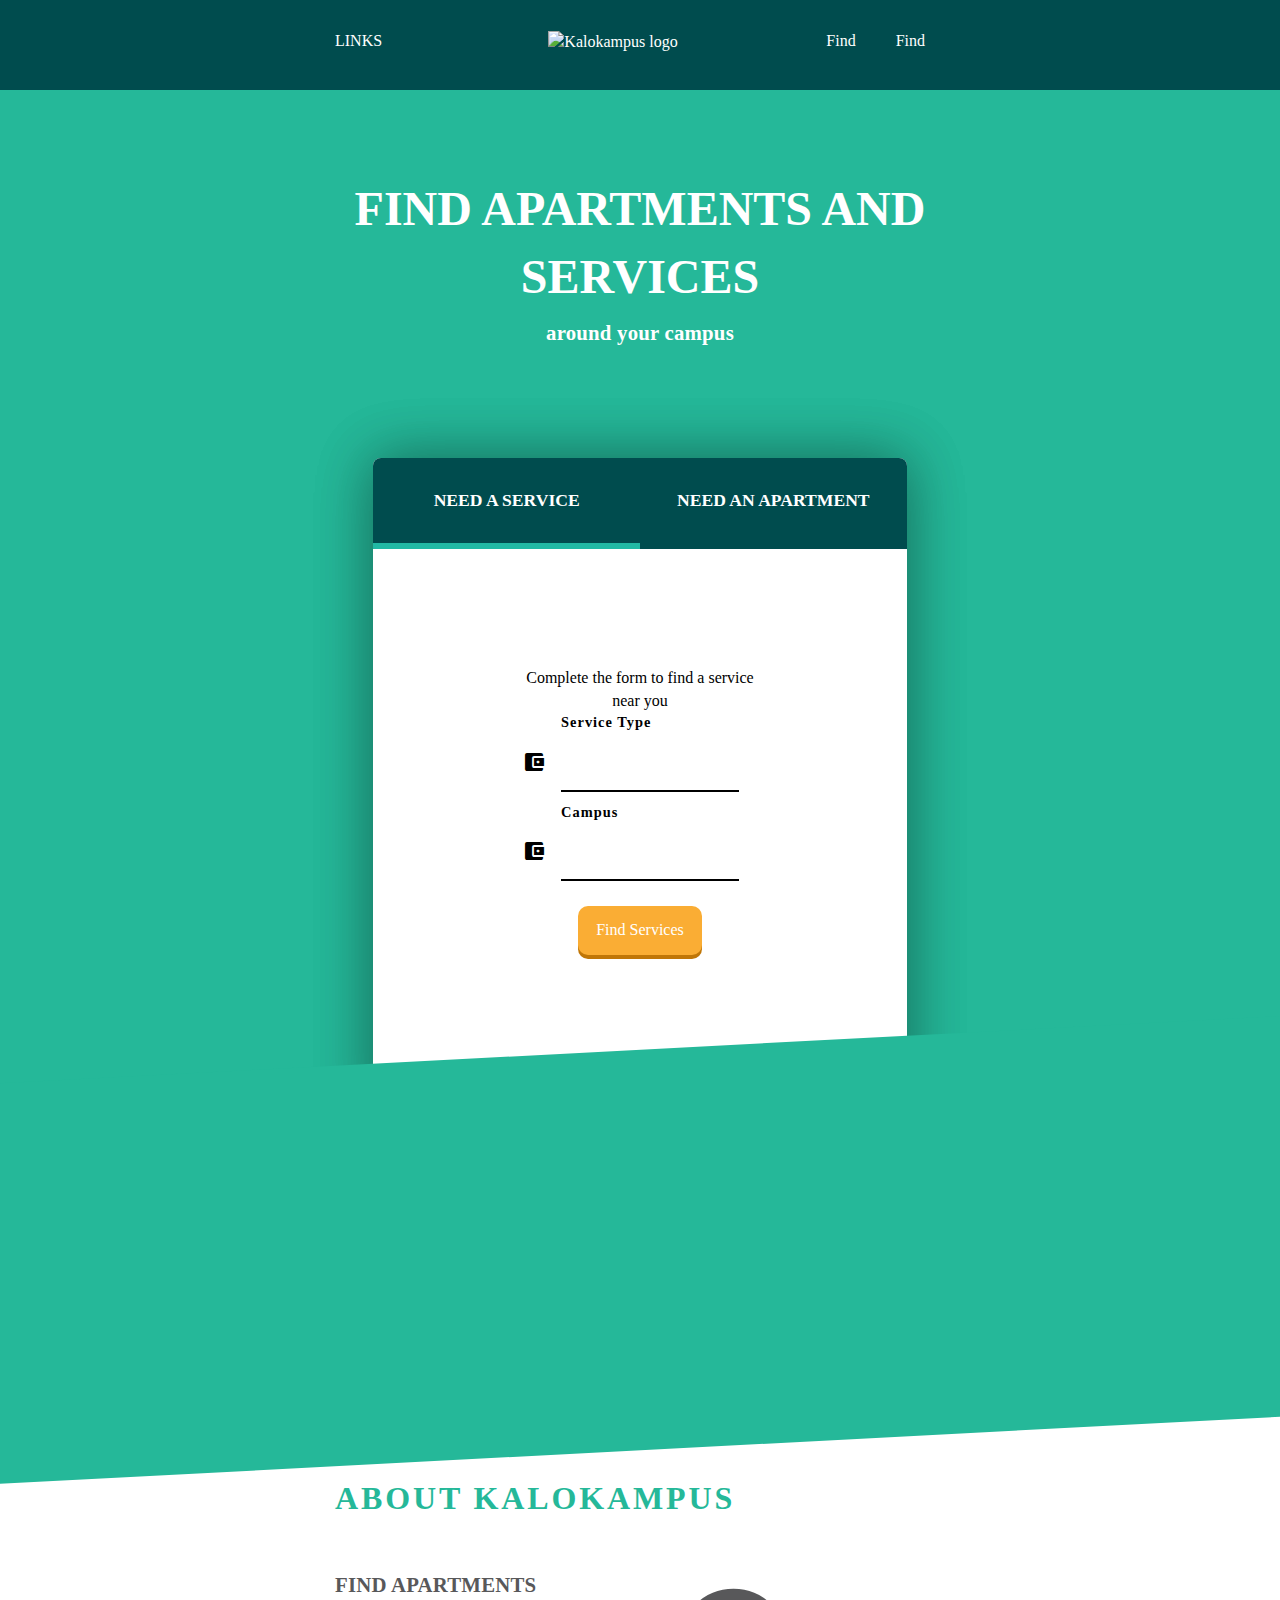
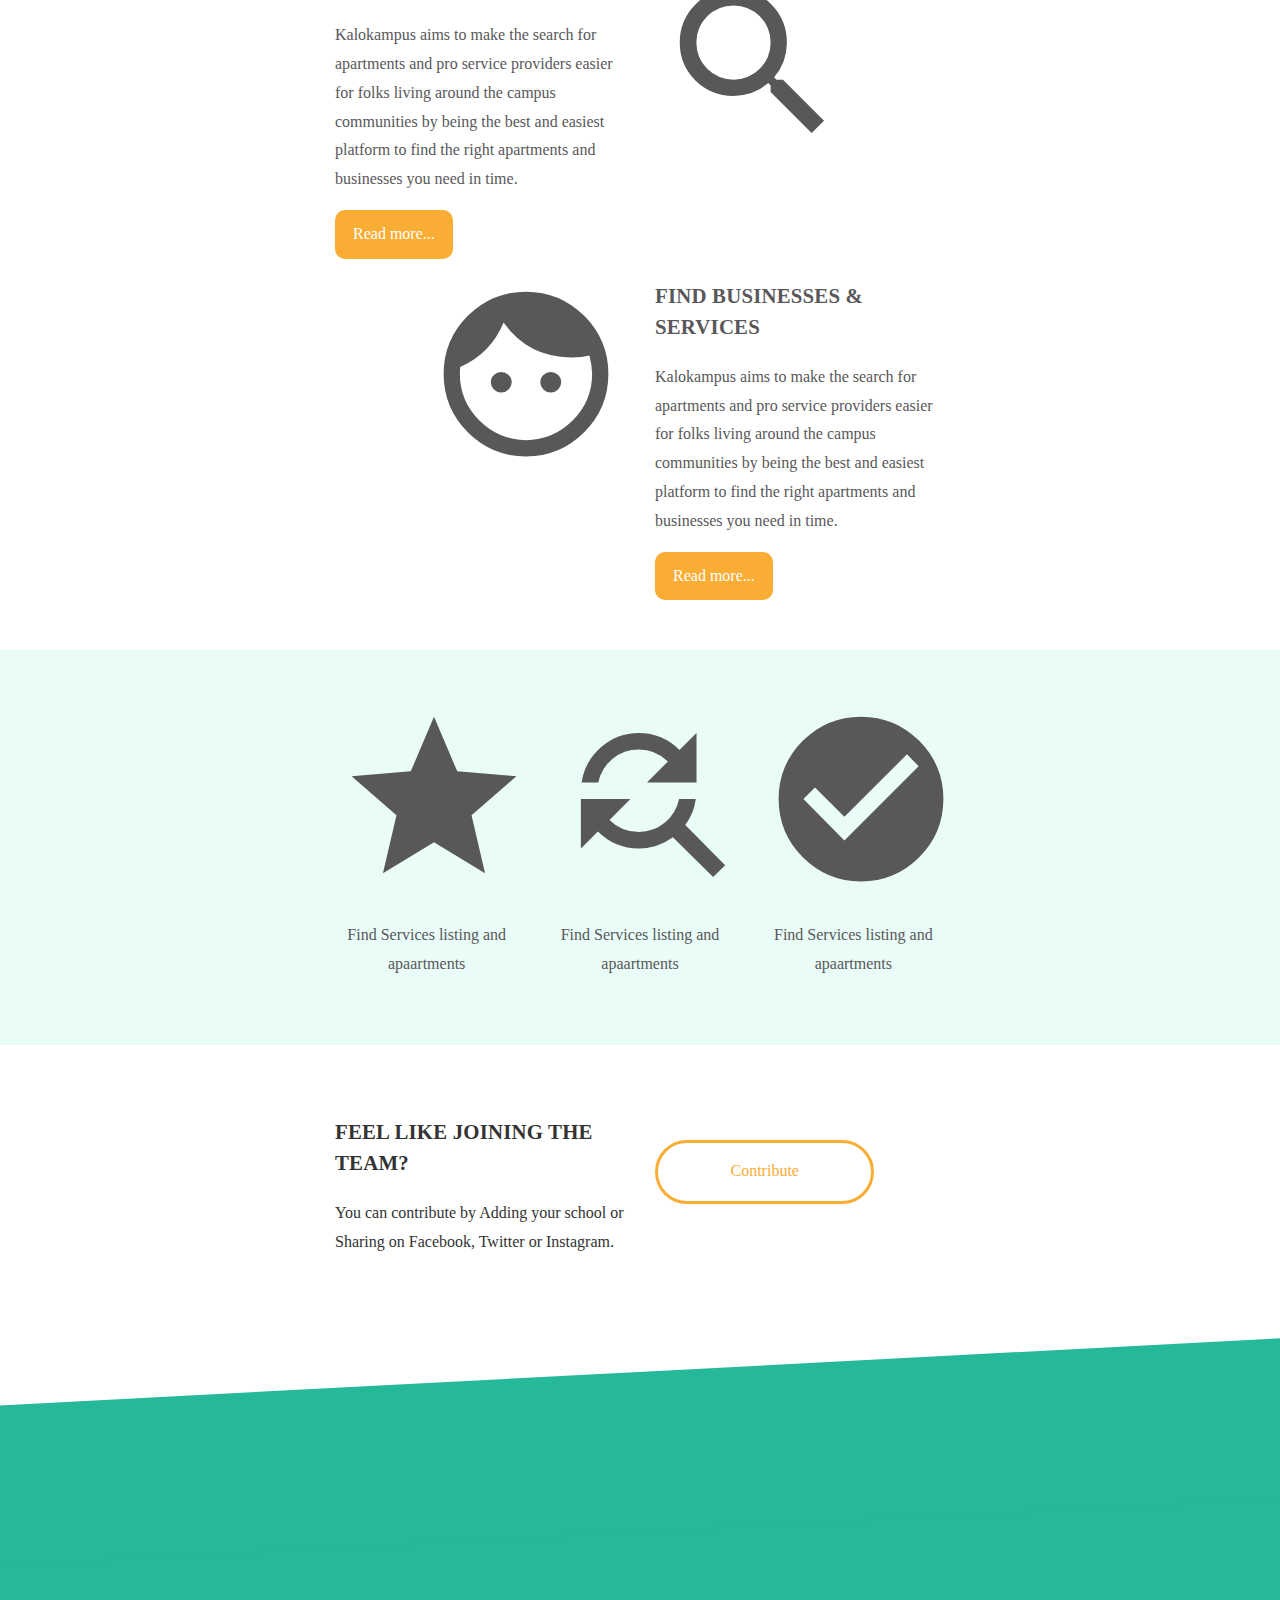
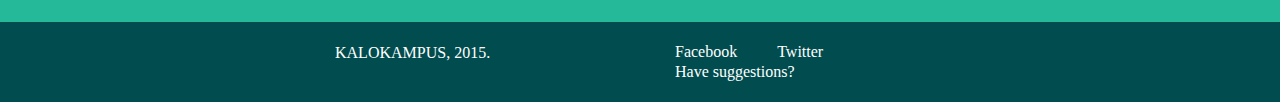
==== index.html @ 92d1f0e0 "first dr" ====
<!doctype html>
<html lang="en">
<head>
  <meta charset="utf-8">
  <meta name="viewport" content="width=device-width, initial-scale=1">

  <title>Kalokampus</title>
  <meta name="description" content="Kalokampus">
  
  <link rel="stylesheet" href="//maxcdn.bootstrapcdn.com/font-awesome/4.3.0/css/font-awesome.min.css">
  <link rel="stylesheet" href="styles/main.css">
  <link rel="stylesheet" href="styles/bootstrap.min.css">
   <link rel="stylesheet" href="styles/uncompiled_main.css">
  <link rel="canonical" href="http://kalokampus.com/"> 
  <link href="https://fonts.googleapis.com/icon?family=Material+Icons"
      rel="stylesheet">
  

</head>
<body>
<div class="container-fluid">
    <header class="row">
    <div class="col-md-6 col-md-push-3">
    <div class="row">
        <nav class="col-md-4">
            <span>LINKS</span>   	
        </nav>
        
        <a href="#" class="col-md-4 logo_main">
            <img src="" title="Kalokampus logo">
        </a>
        
        <nav class="main_nav col-md-4 text-right">
            <ul>
                <li class="iconized">Find</li><li class="iconized">Find</li>
            </ul>	
        </nav>
    </div></div>
    </header>
    
    <section class="row section_1" id="">
    <div class="col-md-6 col-md-push-3">
    <div class="row">
        <div class="col-md-12 jumbotron">
            <h1 class="text-center">FIND APARTMENTS AND SERVICES</h1>	
            <h3 class="text-center">around your campus</h3>
        </div>
        
        <section class="search_form_section  no_padding  col-md-10 col-md-push-1">
            <ul role="heading" class="no_margin row text-center">
                <li class="col-md-6 active" tabindex="0">NEED A SERVICE</li>
                <li class="col-md-6" tabindex="0">NEED AN APARTMENT</li>
            </ul>
            <div class="row" id="form_find_services">
                <form class="col-md-6 col-md-push-3 text-left">
                 <span class="col-xs-12 text-center">Complete the form to find a service near you</span><br /><br />
                    <div class="form_control col-xs-12">
                      <label class="col-xs-push-2 col-xs-9" for="service_type" >Service Type</label><br />
                      <i class="col-xs-2  material-icons">account_balance_wallet</i>
                      <input type="text" name="service_type" class="col-xs-9" />
                    </div>
    
                    <div class="form_control col-xs-12">
                      <label class="col-xs-push-2 col-xs-9" for="campus_name">Campus</label><br />
                      <i class="col-xs-2  material-icons">account_balance_wallet</i>
                      <input type="text" class="col-xs-9" name="campus_name"/>
                    </div>
                    
                    <div class="form_control text-center">
                        <span tabindex="0" role="button" class="button_rounded_med" name="submit_find_services">Find Services</span>
                    </div>
                </form>
                
                <form class="col-xs-6 col-xs-push-3 hidden">
                    <div class="form_control">
                        <label for="apartment_type">Apartment Type</label>
                       <span class="iconized_2"></span>  <input type="text" name="apartment_type" class="" />
                    </div>
    
                    <div class="form_control">
                        <label for="campus_name">Campus</label>
                        <span class="iconized_2"></span> <input type="text" class="" name="campus_name"/>
                    </div>
                    
                    <div class="form_control ">
                        <span tabindex="0" role="button" class="button_rounded_med" name="submit_find_apartments">Find Apartment</span>
                    </div>
                </form>
             </div>
        </section>
    </div></div>
    </section>
    
    <section class="row section_1 slanted-bottom" id="">
    </section>

    <section class="row section_2 about_us_section">
    	<div class="col-md-6 col-md-push-3">
        	<div class="row">
                <h2 class="col-md-12">ABOUT KALOKAMPUS</h2>
                <article class="col-md-6">
                	<h3>FIND APARTMENTS</h3>
                    <p>Kalokampus aims to make the search for 
                    apartments and pro service providers 
                    easier for folks living around the campus 
                    communities by being the best and 
                    easiest platform to find the right 
                    apartments and businesses you need in
                    time.
                    </p>
                    <a href="#"><span role="button" class="button_rounded_med">Read more...</span></a>
                </article>
                <p class="col-md-6 text-left"><i class="icon_big material-icons">search</i></p>
             </div>
             <div class="row">   
                <p class="col-md-6 text-right"><i class="icon_big material-icons ">face</i></p>
                <article class="col-md-6">
                	<h3>FIND BUSINESSES & SERVICES</h3>
                    <p>Kalokampus aims to make the search for 
                    apartments and pro service providers 
                    easier for folks living around the campus 
                    communities by being the best and 
                    easiest platform to find the right 
                    apartments and businesses you need in 
                    time.</p>
                    <a href="#"><span role="button" class="button_rounded_med">Read more...</span></a>
                </article>
        	</div>
        </div>
    </section>
    <section class="row section_3">
    
    	<div class="col-md-6 col-md-push-3 text-center">
        	<div class="row">
                <article class="col-md-4">
                    <i class="icon_big material-icons">grade</i>
                    <p>
                        Find Services listing and apaartments
                    </p>
                </article>            	

                <article class="col-md-4">
                    <i class="icon_big material-icons">find_replace</i>
                    <p>
                        Find Services listing and apaartments
                    </p>
                </article>
                
                <article class="col-md-4">
                    <i class="icon_big material-icons">check_circle</i>
                    <p>
                        Find Services listing and apaartments
                    </p>
                </article>            
            </div>
        </div>    
    </section>
    
    <section class="row">
    	<div class="col-md-6 col-md-push-3">
        	<div class="row">        	
                <article class="col-md-6">
                  <h3>FEEL LIKE JOINING THE TEAM?</h3>
                  <p>You can contribute by 
                  <a href="#">Adding your school</a> or
                  Sharing on <a href="#">Facebook</a>, <a href="#">Twitter</a>
                  or <a href="#">Instagram</a>.</p>
                </article>
                
                <p class="col-md-6 pull-left"><a href="#"><span role="button" class="button_rounded_big">Contribute</span></a></p>        
            </div>
        </div>    
    </section>
      
    <section class="row">
    </section>
    
    <section class="row section_1 slanted-top" id="">
    </section>
    <section class="row section_1" id="">
    </section>
    
    <footer class="row">
    <div class="col-md-6 col-md-push-3">
    <div class="row">
        <div class="col-md-6">
             <a href="#" class="logo_main">
            	KALOKAMPUS, 2015.
             </a>
        </div>
        
        <ul class="col-md-6">
            <li><a href="#">Facebook</a></li>
            <li><a href="#">Twitter</a></li>
            <li><a href="#">Have suggestions?</a></li>
        </ul>
    </div></div>
    </footer>
</div>
</body>
</html>
---- styles/main.css ----
@charset "utf-8";
/* CSS Document */
.text-left{
	text-align:left;
}

.text-right{
	text-align:right;
}

.text-center{
	text-align:center;
}

.font{
	box-shadow:
}
---- styles/uncompiled_main.css ----
/* CSS Document */
html, body {
  font-size: 16px;
  font-family: Open Sans; }

body {
  position: relative; }

a, a:hover {
  color: inherit;
  text-decoration: none; }

h1 {
  font-size: 3.0em;
  font-family: Droid Serif;
  margin: 5px 0; }

h2 {
  font-family: Open Sans;
  font-size: 2em;
  letter-spacing: 0.09em; }

h3 {
  font-family: Open Sans;
  font-size: 1.3em;
  letter-spacing: 0.01em;
  line-height: 1.5em; }

h4 {
  font-size: 1em; }

p {
  font-family: Open Sans;
  line-height: 1.8em; }

.linear_bg {
  background-color: #1a82f7;
  background: -webkit-gradient(linear, 0% 0%, 0% 60%, from(#004c4e), to(#00524E));
  background: -webkit-linear-gradient(bottom, #004c4e, #00524E);
  background: -moz-linear-gradient(bottom, #004c4e, #00524E);
  background: -ms-linear-gradient(bottom, #004c4e, #00524E);
  background: -o-linear-gradient(bottom, #004c4e, #00524E); }

.button_rounded_big {
  display: inline-block;
  border-radius: 50px;
  background-color: transparent;
  padding: 5% 25%;
  margin-top: 10%;
  border-color: #faad34;
  border-width: 3px;
  border-style: solid;
  -webkit-box-shadow: none;
  -moz-box-shadow: none;
  box-shadow: none;
  color: #faad34; }
  .button_rounded_big:hover {
    opacity: 0.5; }

.button_rounded_med {
  display: inline-block;
  border-radius: 10px;
  background-color: #faad34;
  padding: 10px 15px;
  width: auto;
  margin: 0px 0;
  border-color: transparent;
  border-width: 3px;
  border-style: solid;
  color: #fff; }
  .button_rounded_med:hover {
    opacity: 0.5; }

.container-fluid {
  overflow: hidden; }

.jumbotron {
  font-family: Droid Serif;
  color: #fff;
  margin: 30px 0; }
  .jumbotron h1 {
    margin: 5px; }
  .jumbotron h3 {
    margin: 0;
    padding: 0; }

.hidden {
  display: hidden; }

body div > header {
  padding: 30px 0;
  background-color: #004c4e;
  color: #fff; }

body footer {
  padding: 20px 0;
  background-color: #004c4e;
  color: #fff;
  z-index: 999;
  positon: relative; }
  body footer ul {
    padding: 0;
    margin: 0;
    display: inline-block; }
    body footer ul li {
      list-style-type: none;
      float: left;
      padding: 0 20px;
      display: inline-block;
      line-height: 20px; }

body div > section {
  padding: 50px 0; }

.sub_heading_map {
  background-color: #25b899;
  color: #fff; }
  .sub_heading_map .button_rounded_med {
    -moz-box-shadow: 0px 3px 0px 0px #c07607;
    -webkit-box-shadow: 0px 3px 0px 0px #c07607;
    box-shadow: 0px 3px 0px 0px #c07607;
    padding: 2px 7px; }

select, input {
  border: none;
  background-color: transparent;
  border-bottom: solid 1px #fff;
  padding: 0 0 5px 0;
  select-style-type: none; }
  select option, input option {
    padding: 0;
    color: #000; }
  select:hover, input:hover {
    border-bottom: solid 1px #faad34; }
  select:focus, input:focus {
    border-bottom: solid 1px #faad34; }

.sub_heading_desc {
  background-color: #004c4e;
  padding-top: 10px;
  padding-bottom: 10px;
  color: #ffffff;
  border: none;
  border-radius: 10px 10px 0 0; }
  .sub_heading_desc h2 {
    font-size: 1.8em;
    letter-spacing: 0.05em;
    margin: 0 0 10px 0;
    line-height: 1em; }

.pagination_numbers {
  margin-top: 40px;
  font-weight: 600; }
  .pagination_numbers ul {
    padding: 0; }
  .pagination_numbers li {
    list-style-type: none;
    display: inline-block;
    padding: 0 60px 0 0;
    color: #faad34; }

.results > div, .results > header {
  margin: 0 0 30px 0; }
.results h3 {
  line-height: 0.5em;
  color: #25b899; }
.results ul {
  margin: 0;
  padding: 0; }
.results img {
  float: left;
  border-radius: 25px;
  margin: 0 10px 0 0;
  padding: 0; }
.results .listing span {
  display: inline-block;
  margin: 0;
  padding: 0 45px 0 0;
  max-width: 500px; }
.results .poster, .results .date_time {
  text-transform: capitalize;
  font-size: 13px;
  min-width: 173px;
  height: 33px;
  font-weight: 400;
  font-style: italic; }
.results .footer {
  font-weight: 600;
  margin-top: 14px;
  color: grey; }

.modal {
  display: block;
  position: absolute;
  background-color: #fff;
  opacity: 0.99;
  z-index: 999;
  width: 100%;
  height: 100%;
  top: -1920px; }

.chat_modal {
  display: block;
  position: fixed;
  background-color: #004c4e;
  opacity: 0.99;
  width: 400px;
  height: 400px;
  overflow: hidden;
  padding: 0;
  bottom: 0;
  overflow: hidden;
  border: 1px solid #004c4e;
  border-bottom: none;
  border-radius: 10px 10px 0 0;
  right: 0;
  z-index: 9; }
  .chat_modal .sub_heading_desc {
    border: none;
    border-radius: 0;
    height: 100px;
    overflow: none; }
  .chat_modal div {
    padding: 10px 10px;
    background-color: #fff;
    height: 260px;
    overflow-y: scroll; }
  .chat_modal span {
    display: block; }
  .chat_modal:nth-child(2) {
    right: 420px; }
  .chat_modal:nth-child(3) {
    right: 840px; }
  .chat_modal:nth-child(4) {
    right: 1260px; }

.item_modal {
  padding: 0;
  position: relative;
  font-size: 1.2em;
  font-weight: 600;
  color: #444444; }
  .item_modal .title {
    color: #868686;
    margin: 10px 0;
    display: inline-block; }
  .item_modal h2 {
    font-family: Open Sans;
    font-size: 2em;
    letter-spacing: 0.03em;
    margin: 0px 0px; }
  .item_modal > div {
    padding-top: 15px;
    padding-bottom: 15px;
    overflow: hidden;
    border-top: 1px solid #ccc;
    border-left: 1px solid #ccc;
    border-right: 1px solid #ccc;
    background-color: #fff; }
  .item_modal footer {
    background-color: #004c4e;
    padding-top: 20px;
    padding-bottom: 20px;
    color: #ffffff;
    border: 1px solid none;
    border-radius: 0 0 10px 10px; }
  .item_modal .close {
    position: absolute;
    right: 0;
    margin-top: 0;
    margin-bottom: 0;
    top: 10%;
    padding: 10px 10px 10px 0; }
  .item_modal .listing_image {
    margin: 0 auto;
    width: 210px;
    height: 210px;
    float: none;
    display: block; }
  .item_modal li {
    list-style-type: none;
    padding: 0 30px; }
  .item_modal .toggle_carets {
    position: absolute;
    height: 100%;
    display: block;
    background: transparent;
    top: 0;
    left: 0; }
    .item_modal .toggle_carets .previous_li {
      position: absolute;
      height: 50px;
      font-size: 3em;
      font-weight: 700;
      top: 0;
      bottom: 0;
      left: 0;
      margin-top: auto;
      margin-bottom: auto; }
    .item_modal .toggle_carets .next_li {
      position: absolute;
      height: 50px;
      font-size: 3em;
      font-weight: 700;
      top: 0;
      right: 0;
      bottom: 0;
      margin-top: auto;
      margin-bottom: auto; }

.section_1 {
  background-color: #25b899;
  color: #fff; }

.section_2 {
  background-color: #fff;
  color: #58585a; }

.section_3 {
  background-color: #e9fcf8;
  color: #58585a; }

.no_padding {
  padding-top: 0; }

.no_margin {
  margin-top: 0; }

nav ul {
  padding: 0;
  margin: 0;
  display: inline-block; }

nav li {
  list-style-type: none;
  float: left;
  padding: 0 20px;
  display: inline-block; }
  nav li:hover {
    border-bottom: solid 1px #faad34; }

.search_form_section {
  -webkit-box-shadow: 0 0 60px rgba(0, 0, 0, 0.24), 0 0 60px rgba(0, 0, 0, 0.24);
  -moz-box-shadow: 0 0 60px rgba(0, 0, 0, 0.24), 0 0 60px rgba(0, 0, 0, 0.24);
  box-shadow: 0 0 60px rgba(0, 0, 0, 0.24), 0 0 60px rgba(0, 0, 0, 0.24);
  border-top-left-radius: 8px;
  border-top-right-radius: 8px;
  margin: 80px 0;
  background-color: #fff;
  color: #000; }
  .search_form_section ul {
    background-color: #004c4e;
    color: #fff;
    font-weight: bold;
    font-size: 1.1em;
    padding: 0px 0px;
    border-top-left-radius: 8px;
    border-top-right-radius: 8px; }
  .search_form_section li {
    list-style-type: none;
    padding: 30px 20px;
    cursor: pointer; }
    .search_form_section li.active {
      border-bottom: solid #21b9a4 6px; }
    .search_form_section li:hover {
      border-bottom: solid #21b9a4 6px; }
  .search_form_section form {
    padding: 100px 0; }
    .search_form_section form label, .search_form_section form input {
      display: inline-block;
      font-size: 0.9em;
      font-weight: 900;
      letter-spacing: 0.07em;
      padding: 0;
      margin: 0; }
    .search_form_section form input {
      border: 0;
      border-bottom: 2px solid black;
      font-size: 1.5em;
      margin-bottom: 10px;
      padding: 10px 0; }
    .search_form_section form i {
      margin: 0;
      padding: 10px 0;
      line-height: inherit; }
    .search_form_section form .button_rounded_med {
      -moz-box-shadow: 0px 4px 0px 0px #c07607;
      -webkit-box-shadow: 0px 4px 0px 0px #c07607;
      box-shadow: 0px 4px 0px 0px #c07607;
      margin: 15px 0; }

.about_us_section {
  margin-top: 50px; }
  .about_us_section h2 {
    color: #25b899; }

.icon_big {
  font-size: 12.4em !important; }

.icon_medium {
  font-size: 12.4em !important; }

.icon_small {
  font-size: 12.4em !important; }

.icon_xsmall {
  font-size: 12.4em !important; }

.iconized_2::before {
  content: "";
  position: absolute;
  display: inline-block;
  width: 30px;
  height: 45px;
  left: -45px;
  padding: 4px 4px;
  font-size: 1.5em;
  margin: 0 0 0 0;
  float: left;
  background-color: #004c4e; }

.iconed:nth-child(2) {
  float: left;
  color: red !important; }

.slanted-bottom {
  position: relative; }

.slanted-bottom::after {
  display: block;
  position: absolute;
  left: -25%;
  height: 400px;
  top: -200px;
  width: 150%;
  padding: 80px;
  background-color: #25b899;
  -ms-transform: rotate(-3deg);
  /* IE 9 */
  -webkit-transform: rotate(-3deg);
  /* Chrome, Safari, Opera */
  transform: rotate(-3deg); }

.slanted-top {
  position: relative; }

.slanted-top::after {
  display: block;
  position: absolute;
  left: -25%;
  top: -50px;
  width: 150%;
  padding: 80px;
  background-color: #25b899;
  -ms-transform: rotate(-3deg);
  /* IE 9 */
  -webkit-transform: rotate(-3deg);
  /* Chrome, Safari, Opera */
  transform: rotate(-3deg); }

/*# sourceMappingURL=uncompiled_main.css.map */
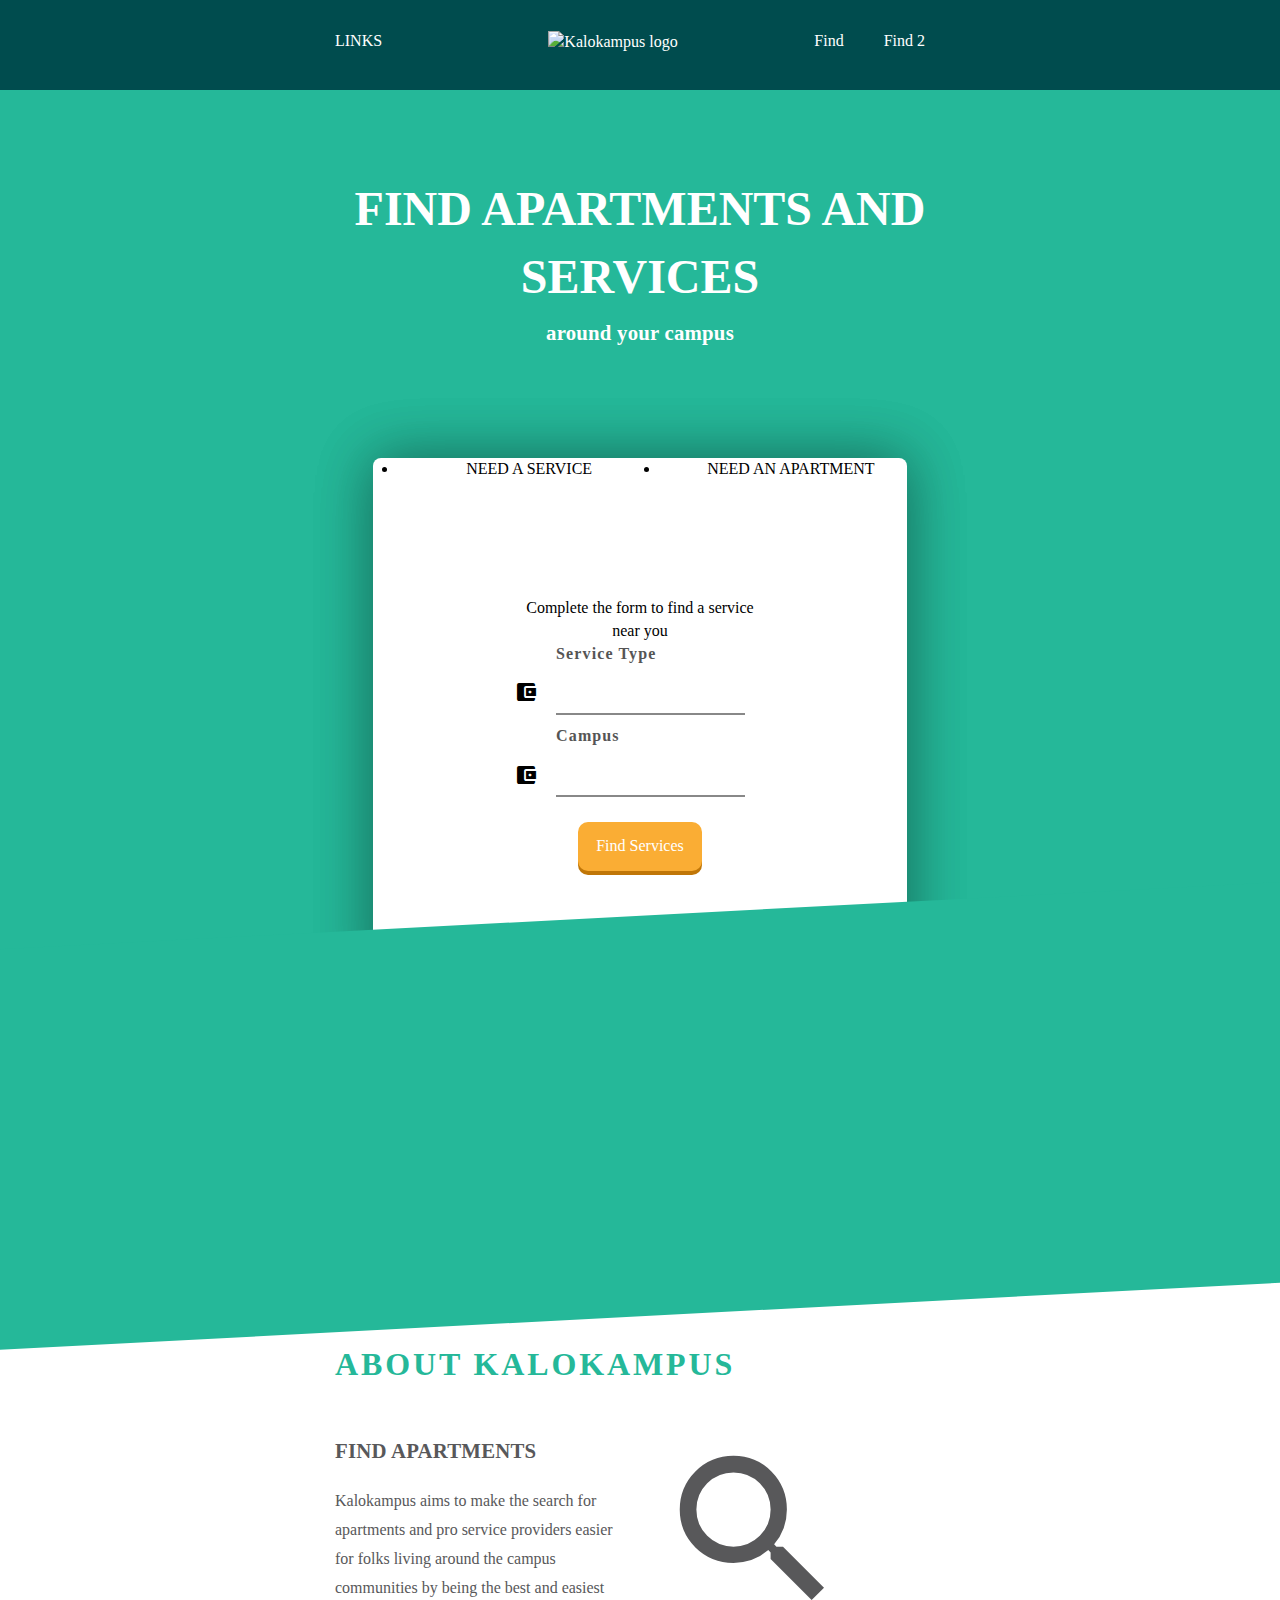
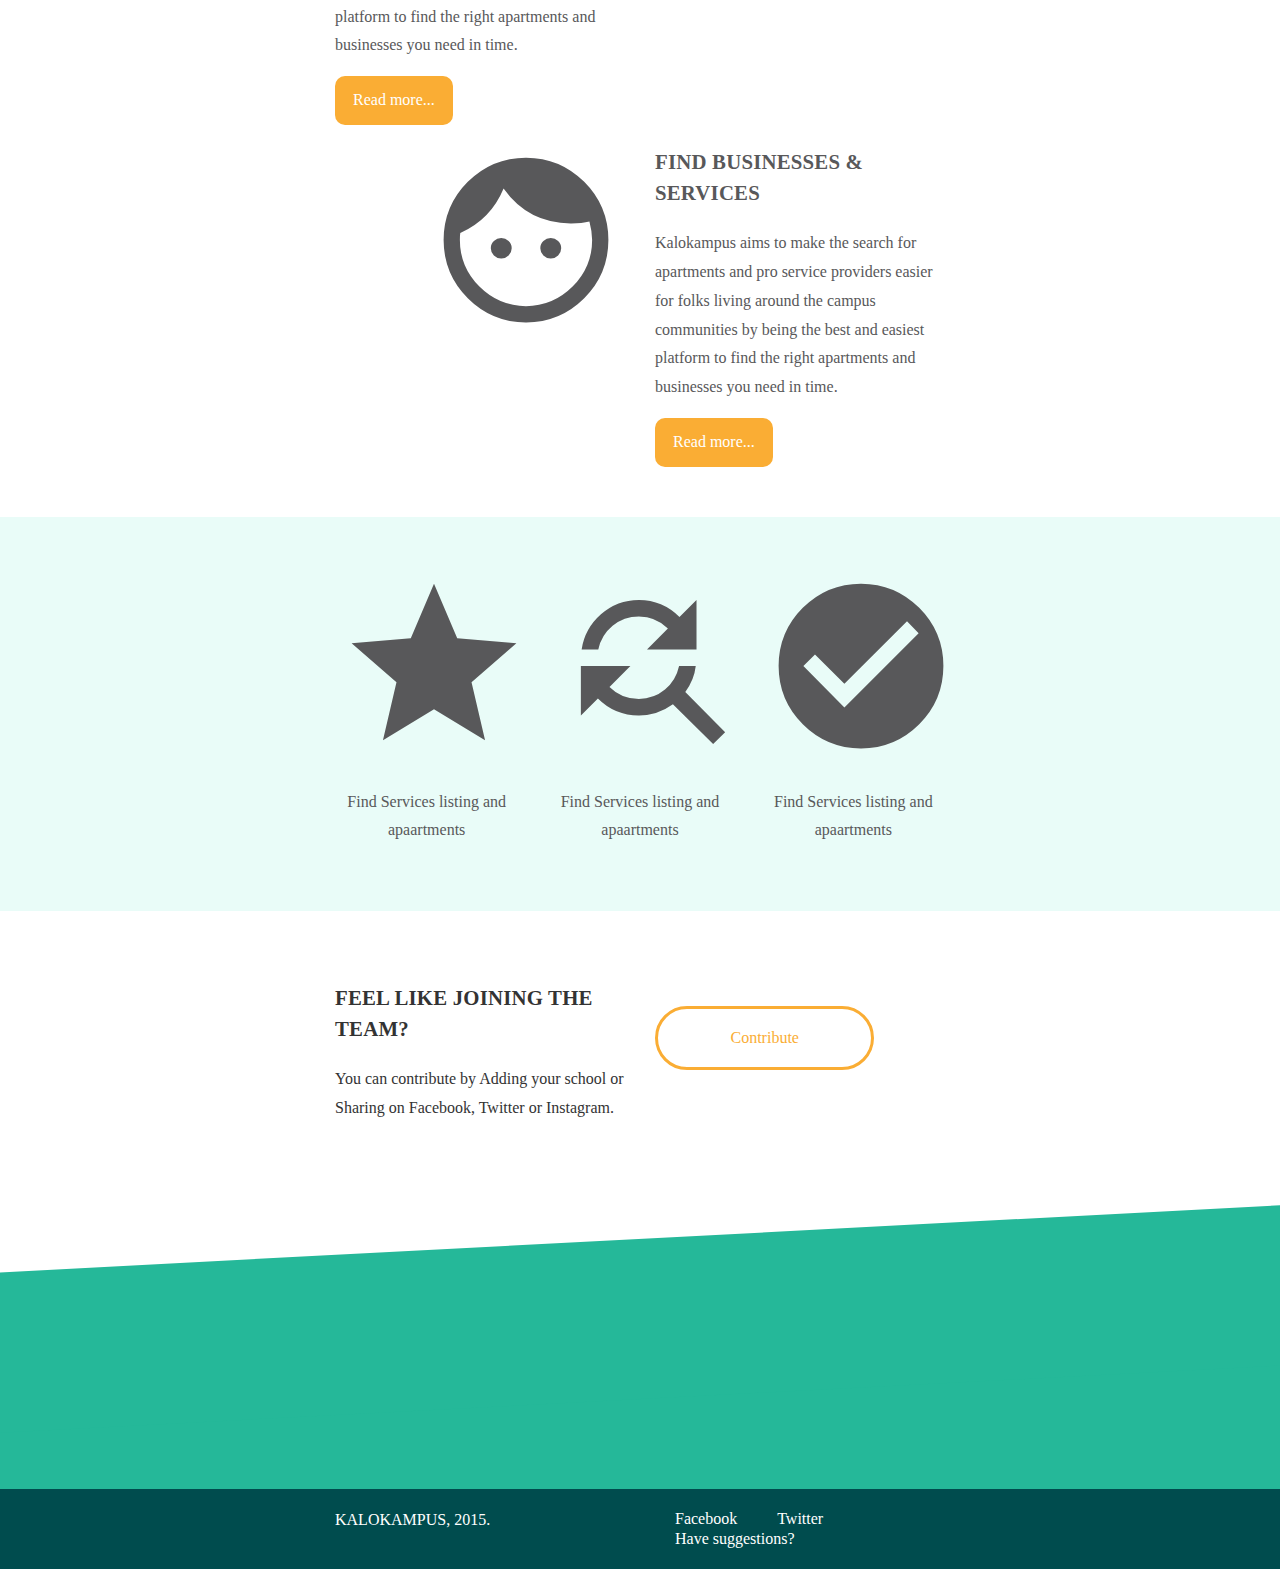
==== commit 727ba72e: "edited index.html" ====
--- a/index.html
+++ b/index.html
@@ -26,13 +26,13 @@
             <span>LINKS</span>   	
         </nav>
         
-        <a href="#" class="col-md-4 logo_main">
+        <a href="profile_page.html" class="col-md-4 logo_main">
             <img src="" title="Kalokampus logo">
         </a>
         
         <nav class="main_nav col-md-4 text-right">
             <ul>
-                <li class="iconized">Find</li><li class="iconized">Find</li>
+                <li class="iconized">Find</li><li class="iconized">Find 2</li>
             </ul>	
         </nav>
     </div></div>
--- a/styles/uncompiled_main.css
+++ b/styles/uncompiled_main.css
@@ -92,24 +92,24 @@
   background-color: #004c4e;
   color: #fff; }
 
-body footer {
+footer {
   padding: 20px 0;
   background-color: #004c4e;
   color: #fff;
   z-index: 999;
   positon: relative; }
-  body footer ul {
+  footer ul {
     padding: 0;
     margin: 0;
     display: inline-block; }
-    body footer ul li {
-      list-style-type: none;
-      float: left;
-      padding: 0 20px;
-      display: inline-block;
-      line-height: 20px; }
-
-body div > section {
+  footer li {
+    list-style-type: none;
+    float: left;
+    padding: 0 20px;
+    display: inline-block;
+    line-height: 20px; }
+
+body > div > section {
   padding: 50px 0; }
 
 .sub_heading_map {
@@ -158,6 +158,20 @@
     display: inline-block;
     padding: 0 60px 0 0;
     color: #faad34; }
+
+.pagination li {
+  display: inline-block;
+  float: left;
+  padding: 10px; }
+  .pagination li:first-of-type {
+    padding-left: 0; }
+
+.listing {
+  -webkit-box-shadow: 0 0 5px rgba(0, 0, 0, 0.09), 0 0 5px rgba(0, 0, 0, 0.09);
+  -moz-box-shadow: 0 0 5px rgba(0, 0, 0, 0.09), 0 0 5px rgba(0, 0, 0, 0.09);
+  box-shadow: 0 0 5px rgba(0, 0, 0, 0.09), 0 0 5px rgba(0, 0, 0, 0.09);
+  padding-top: 10px;
+  padding-bottom: 10px; }
 
 .results > div, .results > header {
   margin: 0 0 30px 0; }
@@ -308,6 +322,19 @@
       margin-top: auto;
       margin-bottom: auto; }
 
+.reviews {
+  background-color: #25b899;
+  color: white;
+  padding: 0px 10px;
+  border-radius: 10px;
+  margin: 20px 0; }
+  .reviews h3 {
+    color: #004C4E; }
+  .reviews > div {
+    padding: 0;
+    margin: 5px 0;
+    border-top: 1px solid #004C4E; }
+
 .section_1 {
   background-color: #25b899;
   color: #fff; }
@@ -347,38 +374,34 @@
   border-top-right-radius: 8px;
   margin: 80px 0;
   background-color: #fff;
-  color: #000; }
-  .search_form_section ul {
+  color: #000;
+  padding: 0; }
+  .search_form_section h3 {
     background-color: #004c4e;
     color: #fff;
     font-weight: bold;
     font-size: 1.1em;
-    padding: 0px 0px;
+    padding: 10px 0px;
+    margin: 0;
     border-top-left-radius: 8px;
     border-top-right-radius: 8px; }
-  .search_form_section li {
-    list-style-type: none;
-    padding: 30px 20px;
-    cursor: pointer; }
-    .search_form_section li.active {
-      border-bottom: solid #21b9a4 6px; }
-    .search_form_section li:hover {
-      border-bottom: solid #21b9a4 6px; }
   .search_form_section form {
     padding: 100px 0; }
-    .search_form_section form label, .search_form_section form input {
+    .search_form_section form label {
       display: inline-block;
-      font-size: 0.9em;
-      font-weight: 900;
+      font-weight: 600;
       letter-spacing: 0.07em;
       padding: 0;
-      margin: 0; }
-    .search_form_section form input {
+      margin: 0;
+      color: #555555; }
+    .search_form_section form input, .search_form_section form textarea {
+      display: inline-block;
       border: 0;
-      border-bottom: 2px solid black;
-      font-size: 1.5em;
+      border-bottom: 2px solid #888888;
+      font-size: 1.2em;
       margin-bottom: 10px;
-      padding: 10px 0; }
+      padding: 10px 0;
+      color: #888888; }
     .search_form_section form i {
       margin: 0;
       padding: 10px 0;
@@ -458,4 +481,116 @@
   /* Chrome, Safari, Opera */
   transform: rotate(-3deg); }
 
+@media (max-width: 414px) {
+  h1 {
+    font-size: 2.0em; }
+
+  h2 {
+    font-size: 1em; }
+
+  h3 {
+    font-size: 0.7em;
+    letter-spacing: 0.01em;
+    line-height: 1.5em; }
+
+  h4 {
+    font-size: 0.5em; }
+
+  .jumbotron {
+    margin: 0; }
+
+  body div > header {
+    padding: 5px 0; }
+
+  .search_form_section {
+    border-top-left-radius: 0px;
+    border-top-right-radius: 0px;
+    margin: 30px 0; }
+    .search_form_section h3 {
+      border-top-left-radius: 0px;
+      border-top-right-radius: 0px; }
+    .search_form_section form {
+      padding: 80px 0 200px 0; }
+      .search_form_section form label {
+        display: inline-block;
+        font-weight: 600;
+        letter-spacing: 0.07em;
+        padding: 0;
+        margin: 0;
+        color: #555555; }
+      .search_form_section form input, .search_form_section form textarea {
+        display: inline-block;
+        border: 0;
+        border-bottom: 2px solid #888888;
+        font-size: 1.2em;
+        margin-bottom: 10px;
+        padding: 10px 0;
+        color: #888888; }
+      .search_form_section form i {
+        margin: 0;
+        padding: 10px 0;
+        line-height: inherit; }
+      .search_form_section form .button_rounded_med {
+        -moz-box-shadow: 0px 4px 0px 0px #c07607;
+        -webkit-box-shadow: 0px 4px 0px 0px #c07607;
+        box-shadow: 0px 4px 0px 0px #c07607;
+        margin: 15px 0; }
+
+  nav ul {
+    padding: 0;
+    margin: 0;
+    display: inline-block; }
+
+  nav li {
+    list-style-type: none;
+    float: left;
+    padding: 0 10px;
+    display: inline-block; }
+    nav li:hover {
+      border-bottom: solid 1px #faad34; }
+
+  .sub_heading_map {
+    padding: 25px 0; }
+    .sub_heading_map .button_rounded_med {
+      padding: 2px 7px; }
+    .sub_heading_map select {
+      min-width: 120px; }
+    .sub_heading_map input {
+      min-width: 120px;
+      min-width: 160px;
+      overflow: hidden; }
+    .sub_heading_map .button, .sub_heading_map .btn, .sub_heading_map button {
+      margin: 5px 0; }
+
+  .sub_heading_desc {
+    padding-top: 10px;
+    padding-bottom: 10px;
+    height: auto;
+    border: none;
+    border-radius: 0px 0px 0 0; }
+    .sub_heading_desc h2 {
+      font-size: 1.8em;
+      letter-spacing: 0.05em;
+      margin: 0 0 10px 0;
+      line-height: 1em; }
+
+  .results h3 {
+    font-size: 1.1em;
+    color: #25b899; }
+  .results .poster, .results .date_time {
+    text-transform: capitalize;
+    font-size: 12px;
+    min-width: 173px;
+    height: 21px; }
+  .results .footer {
+    font-weight: 600;
+    margin-top: 14px;
+    color: grey; }
+
+  footer {
+    padding: 10px 0; }
+    footer li {
+      float: right;
+      padding: 0 5px; } }
+
 /*# sourceMappingURL=uncompiled_main.css.map */
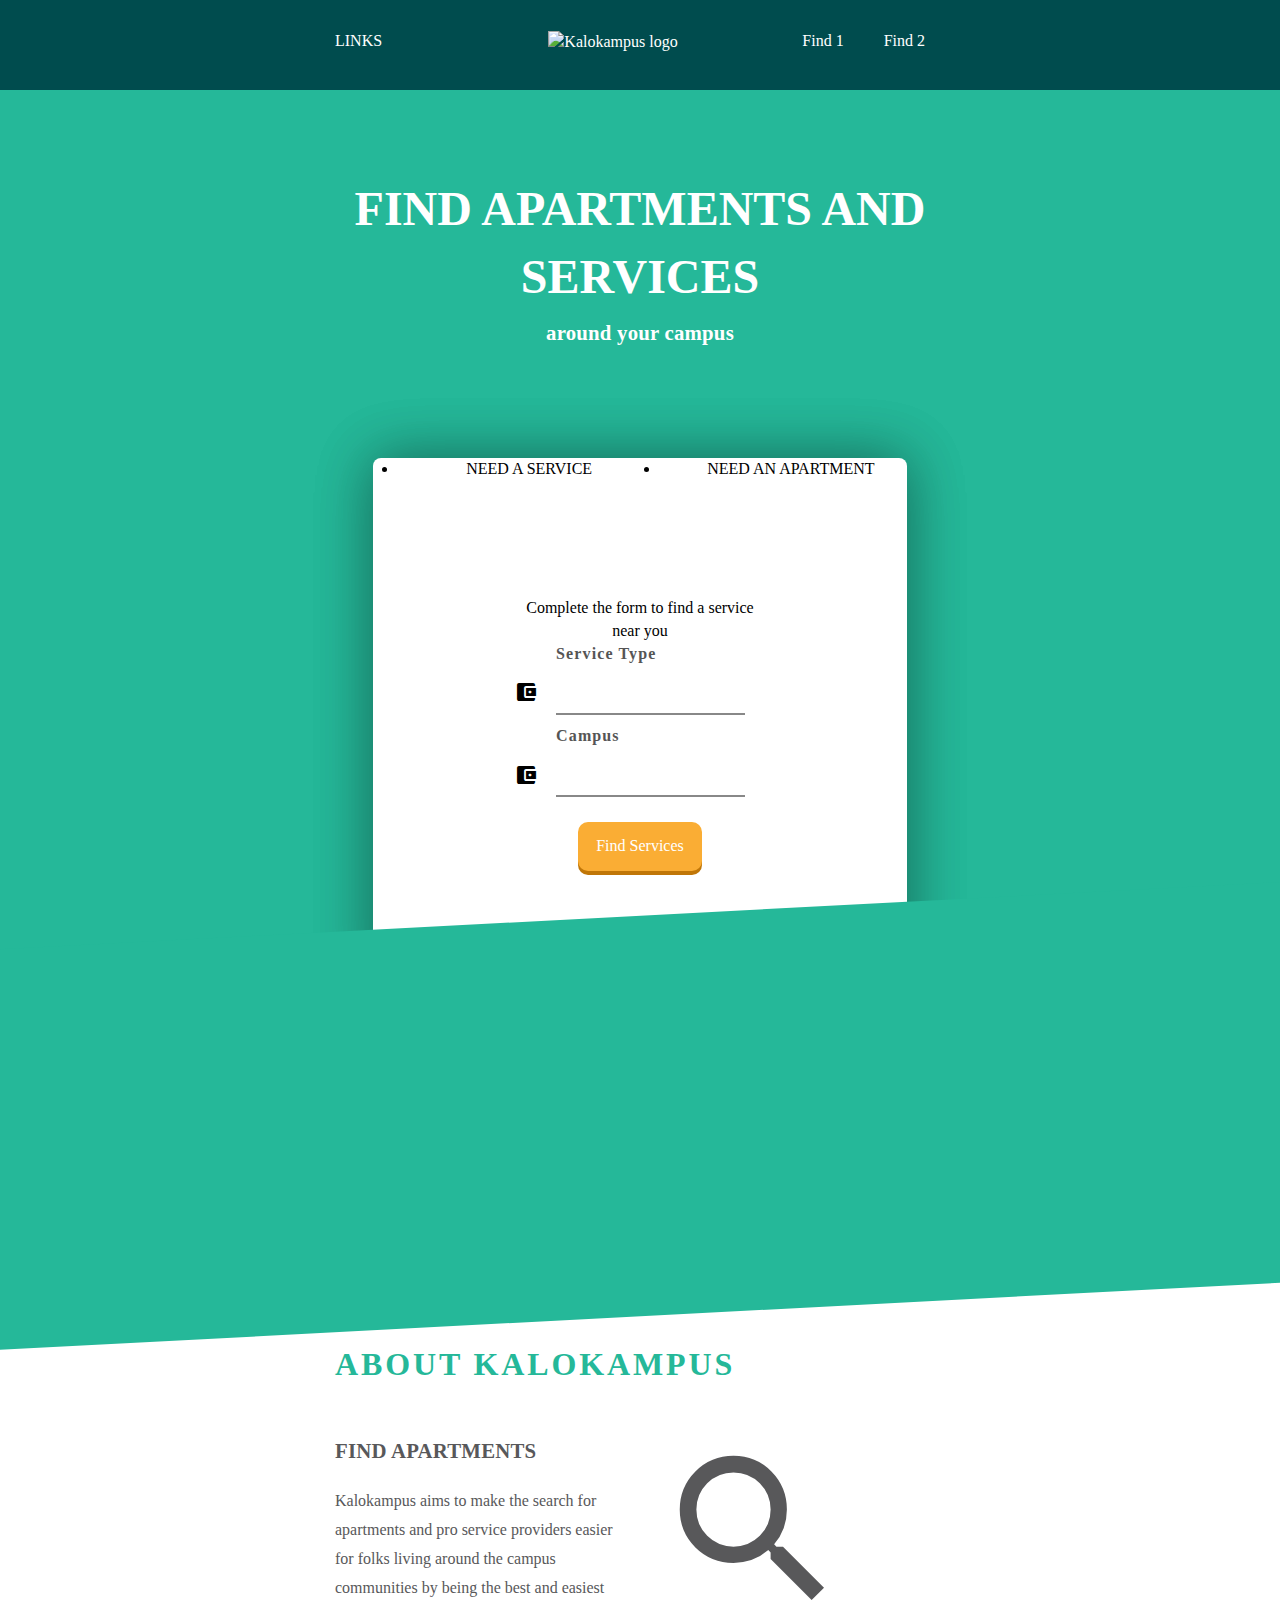
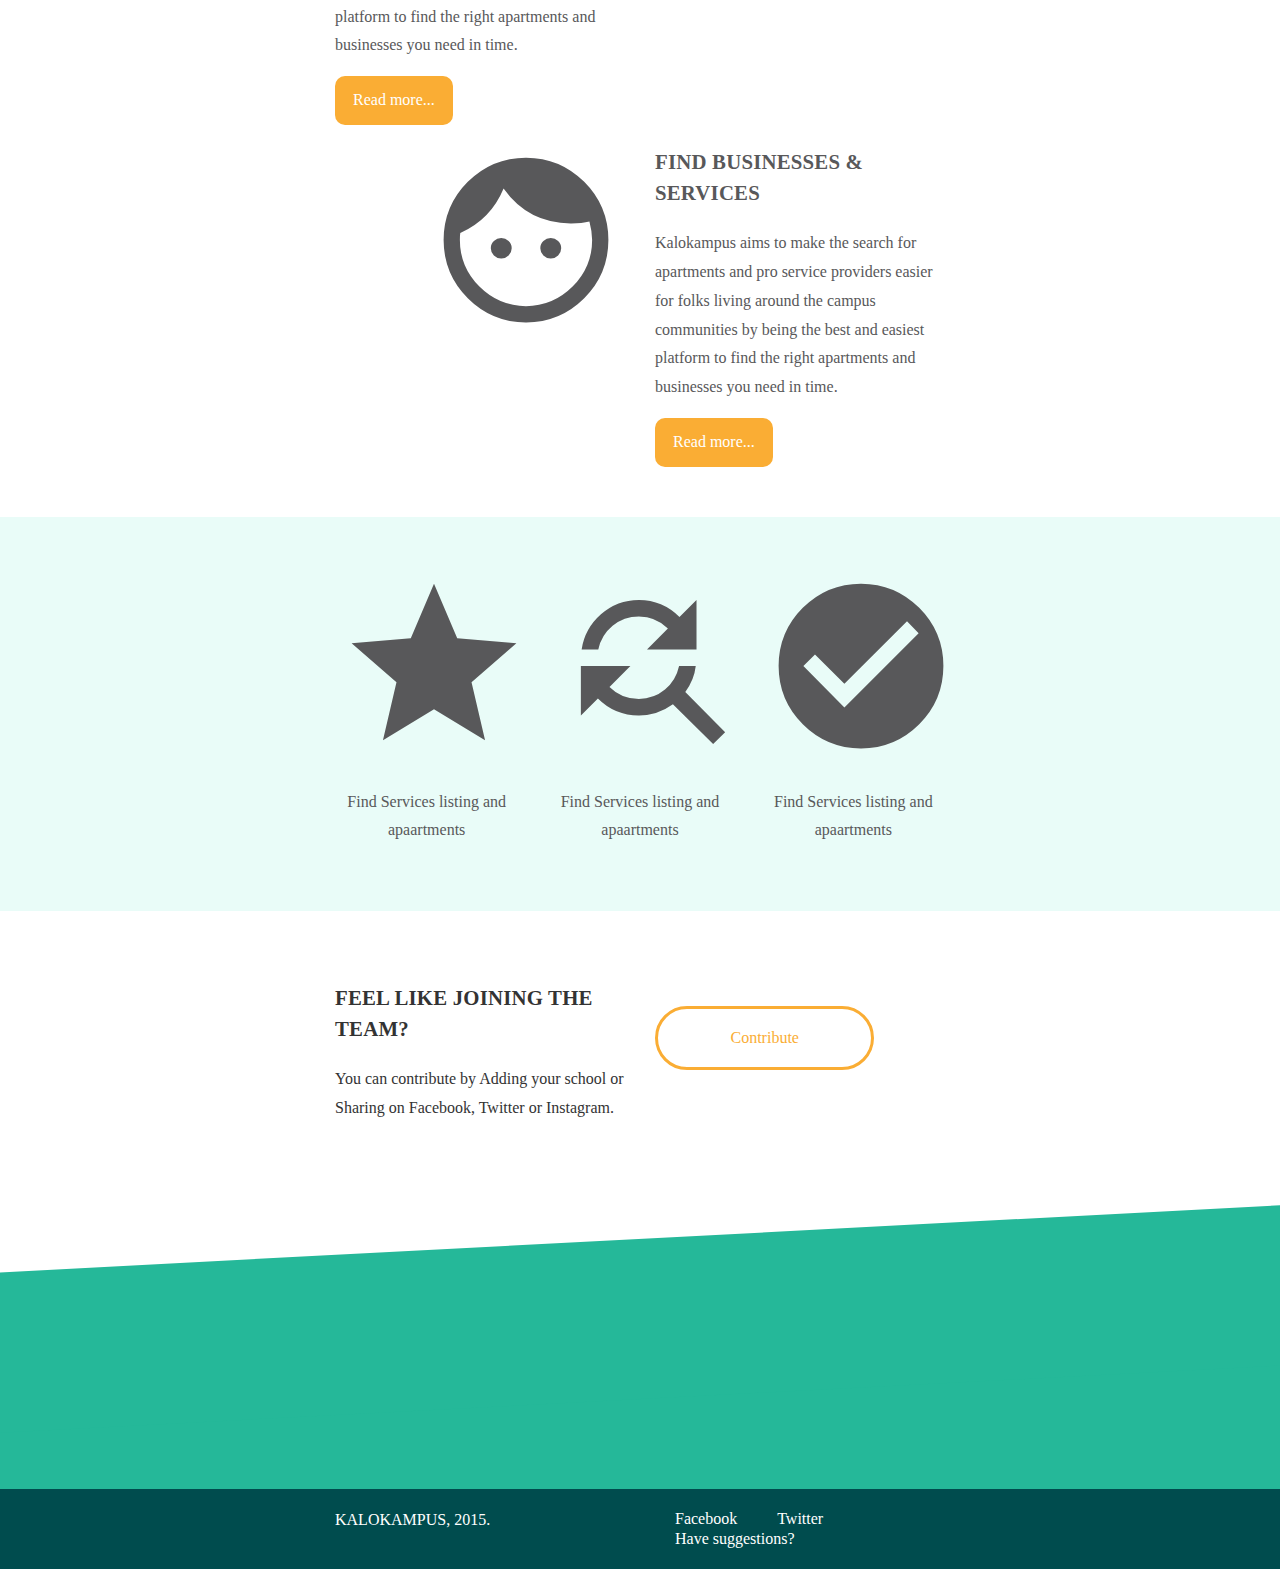
==== commit f081518d: "modified index" ====
--- a/index.html
+++ b/index.html
@@ -32,7 +32,7 @@
         
         <nav class="main_nav col-md-4 text-right">
             <ul>
-                <li class="iconized">Find</li><li class="iconized">Find 2</li>
+                <li class="iconized">Find 1</li><li class="iconized">Find 2</li>
             </ul>	
         </nav>
     </div></div>
